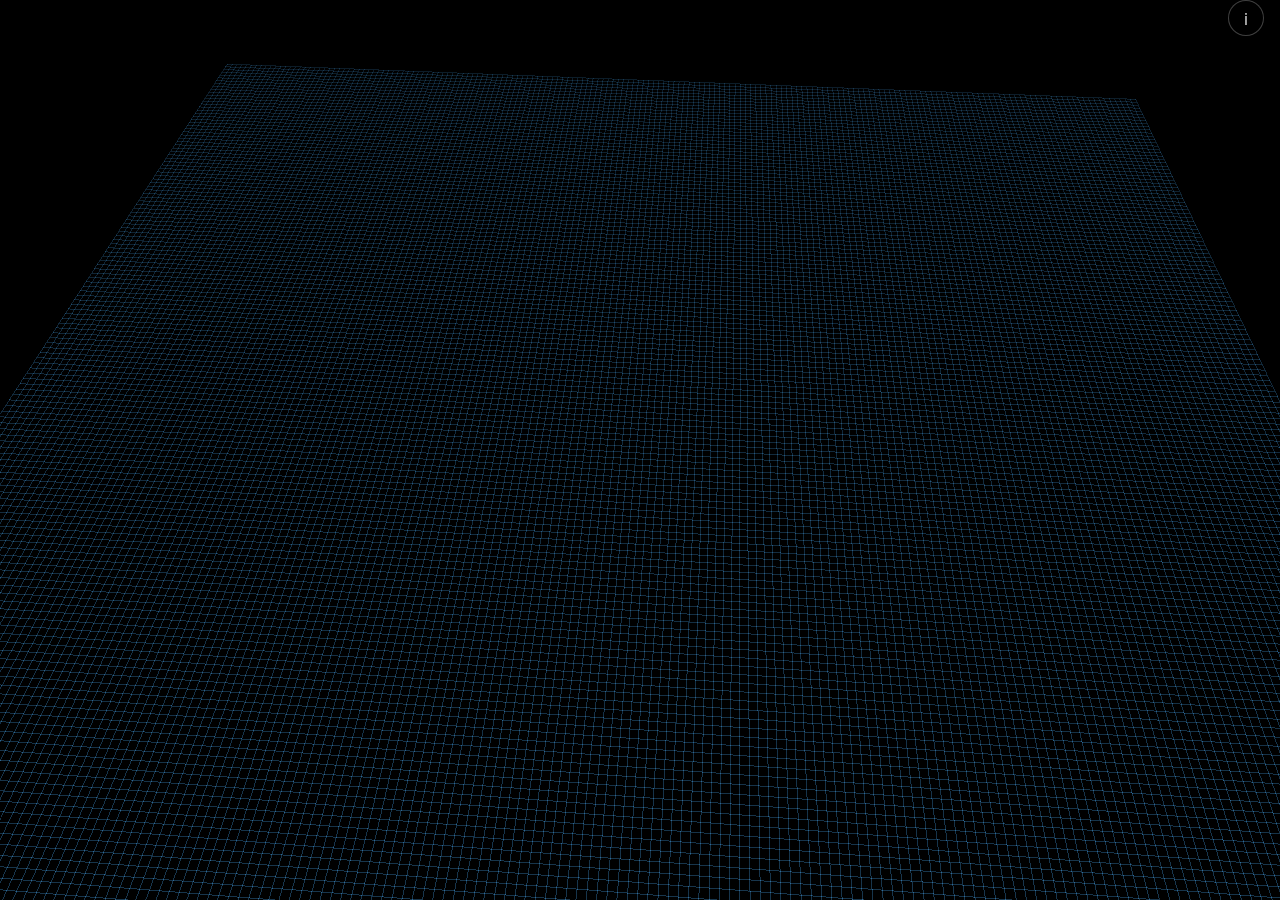
==== wallpapers/gravity-grid/index.html @ 03df8e8a "Gravity Grid step 1: scaffold + static flat 3D lattice Start wallpaper 02 with a 180x180 lattice of " ====
<!doctype html>
<html lang="de">
<head>
<meta charset="utf-8" />
<meta name="viewport" content="width=device-width,initial-scale=1,viewport-fit=cover,maximum-scale=1,user-scalable=no" />
<meta name="theme-color" content="#000000" />
<title>Gravity Grid — Live Wallpaper</title>
<link rel="stylesheet" href="../../shared/style.css" />
<style>
  .info-btn {
    position: fixed;
    top: env(safe-area-inset-top, 16px);
    right: 16px;
    width: 36px; height: 36px;
    border-radius: 50%;
    border: 1px solid rgba(255,255,255,0.25);
    background: rgba(0,0,0,0.45);
    color: rgba(255,255,255,0.85);
    font: 500 16px/36px -apple-system, system-ui, sans-serif;
    text-align: center;
    cursor: pointer;
    z-index: 10;
    backdrop-filter: blur(6px);
    -webkit-backdrop-filter: blur(6px);
  }
  .info-panel {
    position: fixed;
    inset: 0;
    background: rgba(0,0,0,0.80);
    backdrop-filter: blur(10px);
    -webkit-backdrop-filter: blur(10px);
    display: none;
    align-items: center;
    justify-content: center;
    z-index: 20;
    padding: 24px;
    overflow-y: auto;
  }
  .info-panel.open { display: flex; }
  .info-card {
    max-width: 520px;
    width: 100%;
    color: #fff;
    font: 400 14px/1.55 -apple-system, system-ui, sans-serif;
  }
  .info-card h1 {
    margin: 0 0 4px;
    font-size: 18px;
    letter-spacing: 0.14em;
    text-transform: uppercase;
    font-weight: 400;
  }
  .info-card p.sub {
    margin: 0 0 18px;
    color: rgba(255,255,255,0.5);
    font-size: 11px;
    letter-spacing: 0.12em;
    text-transform: uppercase;
  }
  .info-card h2 {
    margin: 20px 0 6px;
    font-size: 13px;
    letter-spacing: 0.08em;
    text-transform: uppercase;
    color: rgba(255,255,255,0.85);
  }
  .info-card ol { margin: 0; padding-left: 20px; }
  .info-card li { margin-bottom: 4px; color: rgba(255,255,255,0.82); }
  .info-card code { color: #9fd0ff; }
  .info-card .download {
    display: inline-block;
    margin-top: 18px;
    padding: 12px 18px;
    border: 1px solid rgba(255,255,255,0.3);
    border-radius: 12px;
    color: #fff;
    text-decoration: none;
    letter-spacing: 0.04em;
    background: linear-gradient(135deg, rgba(80,180,255,0.18), rgba(160,90,255,0.15));
  }
  .info-card .download small {
    display: block;
    font-size: 11px;
    color: rgba(255,255,255,0.55);
    margin-top: 2px;
  }
  .close-btn {
    position: absolute;
    top: env(safe-area-inset-top, 16px);
    right: 16px;
    width: 36px; height: 36px;
    border-radius: 50%;
    border: 1px solid rgba(255,255,255,0.25);
    background: rgba(255,255,255,0.08);
    color: #fff;
    font: 500 20px/34px -apple-system, system-ui, sans-serif;
    text-align: center;
    cursor: pointer;
  }
</style>
</head>
<body>
<div class="hud" id="hud">Gravity Grid</div>

<button class="info-btn" id="info-open" aria-label="Info">i</button>

<div class="info-panel" id="info-panel" role="dialog" aria-modal="true" aria-label="Wallpaper installieren">
  <button class="close-btn" id="info-close" aria-label="Schließen">×</button>
  <div class="info-card">
    <h1>Gravity Grid</h1>
    <p class="sub">Raumzeit-Krümmung · WebGL2</p>

    <p>Ein dreidimensionales Gitter wird von unsichtbaren Massen
    eingedrückt — Einsteins Raumzeit als Flamm-Paraboloid. Jede Masse
    erzeugt einen Trichter nach <code>y = −M/√(r² + ε²)</code>; schwerere
    Massen krümmen tiefer. Massen wandern langsam durch die Szene.</p>

    <a class="download" href="./wallpaper.html" download="gravity-grid-wallpaper.html">
      ⬇ Wallpaper herunterladen (eine Datei)
      <small>wallpaper.html · offline · WebGL2</small>
    </a>

    <h2>Als Samsung-Wallpaper verwenden</h2>
    <ol>
      <li><b>Video-Wallpaper:</b> Seite im Vollbild öffnen, mit Android-
      Bildschirmrekorder 15–30 Sek. aufnehmen, dann <i>Einstellungen →
      Hintergrund und Stil → Galerie</i> und das Video wählen.</li>
      <li><b>Live-HTML-Wallpaper:</b> App wie <i>„HTML Live Wallpaper"</i>
      oder <i>„Web Page Live Wallpaper"</i> installieren, lokale
      <code>wallpaper.html</code> auswählen.</li>
      <li><b>Als PWA:</b> In Samsung Internet oder Chrome öffnen →
      Menü → <i>„Zur Startseite hinzufügen"</i>.</li>
      <li><b>Am PC:</b> <code>wallpaper.html</code> doppelklicken.</li>
    </ol>
  </div>
</div>

<script type="module" src="./main.js"></script>
<script>
  const openBtn = document.getElementById('info-open');
  const closeBtn = document.getElementById('info-close');
  const panel = document.getElementById('info-panel');
  openBtn.addEventListener('click', () => panel.classList.add('open'));
  closeBtn.addEventListener('click', () => panel.classList.remove('open'));
  panel.addEventListener('click', (e) => {
    if (e.target === panel) panel.classList.remove('open');
  });
</script>
</body>
</html>
---- shared/style.css ----
html, body {
  margin: 0;
  padding: 0;
  width: 100%;
  height: 100%;
  background: #000;
  color: #fff;
  font-family: -apple-system, BlinkMacSystemFont, "Segoe UI", Roboto, sans-serif;
  overflow: hidden;
  overscroll-behavior: none;
  touch-action: none;
  -webkit-user-select: none;
  user-select: none;
  -webkit-tap-highlight-color: transparent;
}

canvas {
  display: block;
  position: fixed;
  inset: 0;
  width: 100vw;
  height: 100vh;
  background: #000;
}

.hud {
  position: fixed;
  left: 0;
  right: 0;
  bottom: env(safe-area-inset-bottom, 16px);
  padding: 12px 20px;
  text-align: center;
  font-size: 12px;
  letter-spacing: 0.12em;
  text-transform: uppercase;
  color: rgba(255, 255, 255, 0.45);
  pointer-events: none;
  mix-blend-mode: screen;
}
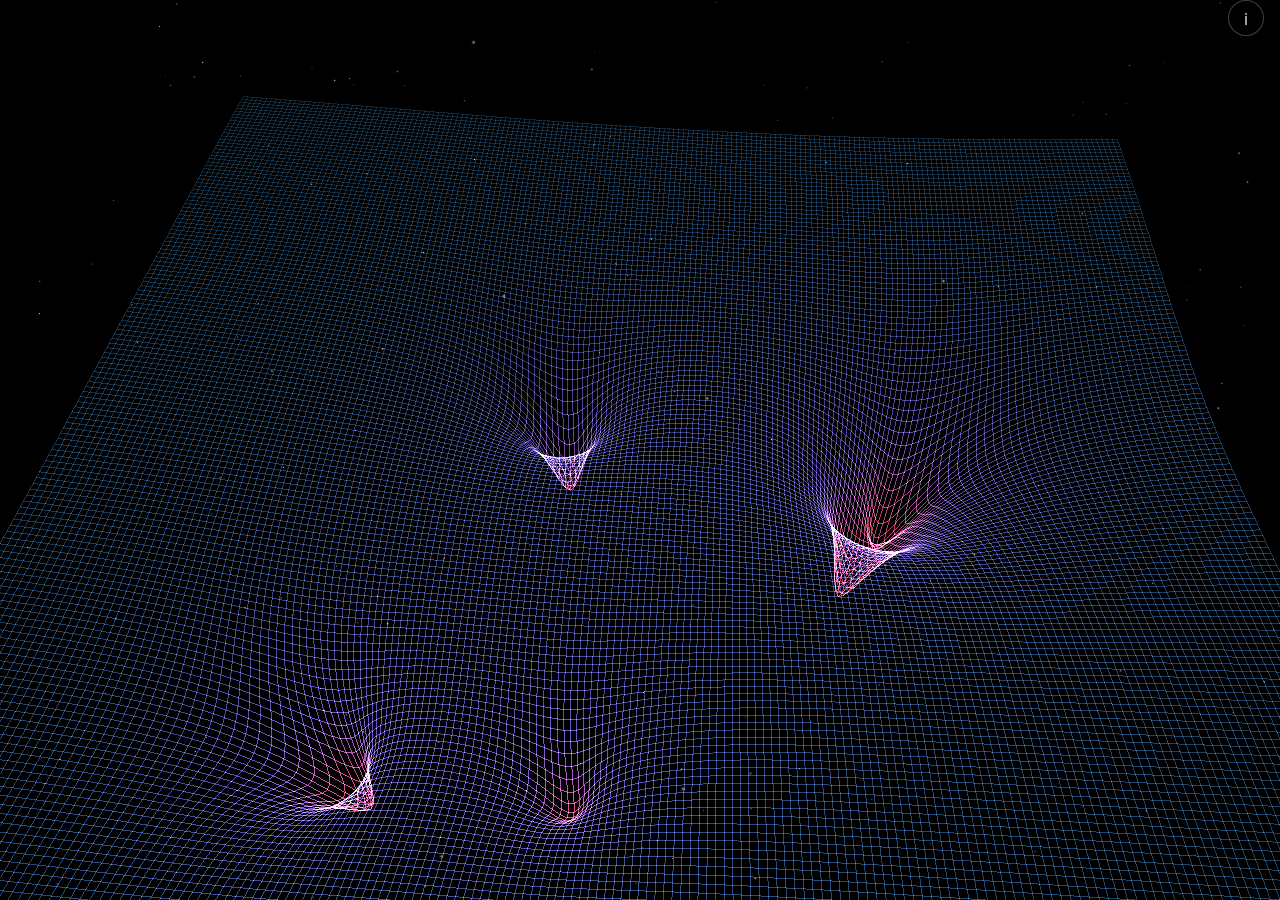
==== commit a3a6420f: "Gravity Grid step 5: info panel matches the shipped features Rewrite the install-panel description s" ====
--- a/wallpapers/gravity-grid/index.html
+++ b/wallpapers/gravity-grid/index.html
@@ -110,10 +110,14 @@
     <h1>Gravity Grid</h1>
     <p class="sub">Raumzeit-Krümmung · WebGL2</p>
 
-    <p>Ein dreidimensionales Gitter wird von unsichtbaren Massen
-    eingedrückt — Einsteins Raumzeit als Flamm-Paraboloid. Jede Masse
-    erzeugt einen Trichter nach <code>y = −M/√(r² + ε²)</code>; schwerere
-    Massen krümmen tiefer. Massen wandern langsam durch die Szene.</p>
+    <p>Ein 180×180-Raumzeitgitter wird von bis zu fünf unsichtbaren
+    Massen eingedrückt — Einsteins Raumzeit als Flamm-Paraboloid in
+    Echtzeit. Jede Masse bildet einen Trichter nach
+    <code>y = −M / √(r² + ε²)</code>; überlappende Brunnen verschmelzen
+    glatt. Die Gitterfarbe läuft mit der Tiefe von cyan (flach) über
+    violett zu magenta-rot (tief) — wie eine Gravitations-Rotverschiebung
+    in Falschfarben. Ein Hintergrund-Sternenhimmel mit 2400 Sternen
+    auf einer kamera-lokalen Sphäre verankert die Perspektive.</p>
 
     <a class="download" href="./wallpaper.html" download="gravity-grid-wallpaper.html">
       ⬇ Wallpaper herunterladen (eine Datei)
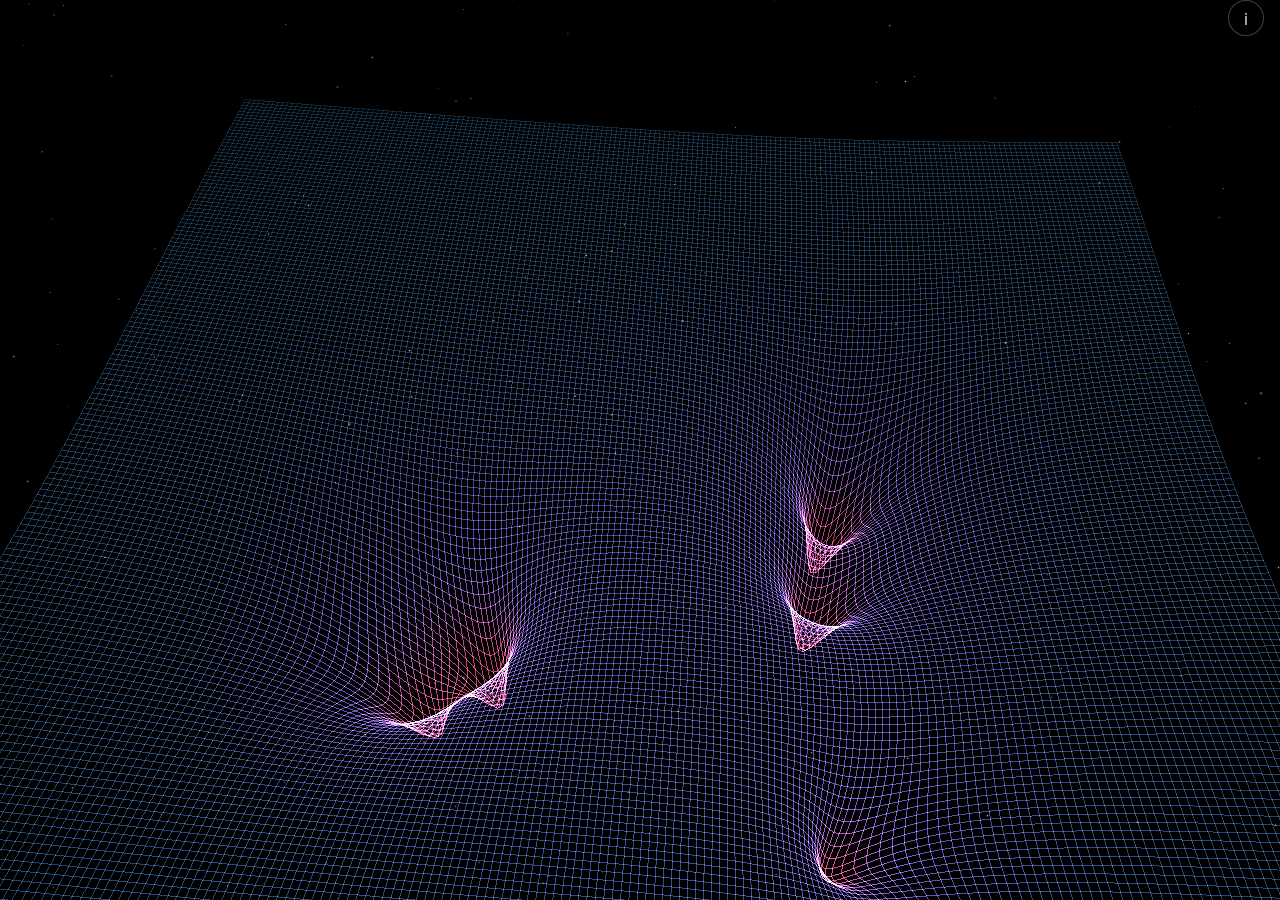
==== commit 57bf4e69: "Simplify: address /simplify review findings Changes driven by the three review agents:  Code reuse (" ====
--- a/wallpapers/gravity-grid/index.html
+++ b/wallpapers/gravity-grid/index.html
@@ -7,95 +7,9 @@
 <title>Gravity Grid — Live Wallpaper</title>
 <link rel="stylesheet" href="../../shared/style.css" />
 <style>
-  .info-btn {
-    position: fixed;
-    top: env(safe-area-inset-top, 16px);
-    right: 16px;
-    width: 36px; height: 36px;
-    border-radius: 50%;
-    border: 1px solid rgba(255,255,255,0.25);
-    background: rgba(0,0,0,0.45);
-    color: rgba(255,255,255,0.85);
-    font: 500 16px/36px -apple-system, system-ui, sans-serif;
-    text-align: center;
-    cursor: pointer;
-    z-index: 10;
-    backdrop-filter: blur(6px);
-    -webkit-backdrop-filter: blur(6px);
-  }
-  .info-panel {
-    position: fixed;
-    inset: 0;
-    background: rgba(0,0,0,0.80);
-    backdrop-filter: blur(10px);
-    -webkit-backdrop-filter: blur(10px);
-    display: none;
-    align-items: center;
-    justify-content: center;
-    z-index: 20;
-    padding: 24px;
-    overflow-y: auto;
-  }
-  .info-panel.open { display: flex; }
-  .info-card {
-    max-width: 520px;
-    width: 100%;
-    color: #fff;
-    font: 400 14px/1.55 -apple-system, system-ui, sans-serif;
-  }
-  .info-card h1 {
-    margin: 0 0 4px;
-    font-size: 18px;
-    letter-spacing: 0.14em;
-    text-transform: uppercase;
-    font-weight: 400;
-  }
-  .info-card p.sub {
-    margin: 0 0 18px;
-    color: rgba(255,255,255,0.5);
-    font-size: 11px;
-    letter-spacing: 0.12em;
-    text-transform: uppercase;
-  }
-  .info-card h2 {
-    margin: 20px 0 6px;
-    font-size: 13px;
-    letter-spacing: 0.08em;
-    text-transform: uppercase;
-    color: rgba(255,255,255,0.85);
-  }
-  .info-card ol { margin: 0; padding-left: 20px; }
-  .info-card li { margin-bottom: 4px; color: rgba(255,255,255,0.82); }
-  .info-card code { color: #9fd0ff; }
-  .info-card .download {
-    display: inline-block;
-    margin-top: 18px;
-    padding: 12px 18px;
-    border: 1px solid rgba(255,255,255,0.3);
-    border-radius: 12px;
-    color: #fff;
-    text-decoration: none;
-    letter-spacing: 0.04em;
-    background: linear-gradient(135deg, rgba(80,180,255,0.18), rgba(160,90,255,0.15));
-  }
-  .info-card .download small {
-    display: block;
-    font-size: 11px;
-    color: rgba(255,255,255,0.55);
-    margin-top: 2px;
-  }
-  .close-btn {
-    position: absolute;
-    top: env(safe-area-inset-top, 16px);
-    right: 16px;
-    width: 36px; height: 36px;
-    border-radius: 50%;
-    border: 1px solid rgba(255,255,255,0.25);
-    background: rgba(255,255,255,0.08);
-    color: #fff;
-    font: 500 20px/34px -apple-system, system-ui, sans-serif;
-    text-align: center;
-    cursor: pointer;
+  :root {
+    --download-gradient:
+      linear-gradient(135deg, rgba(80, 180, 255, 0.18), rgba(160, 90, 255, 0.15));
   }
 </style>
 </head>
--- a/shared/style.css
+++ b/shared/style.css
@@ -37,3 +37,103 @@
   pointer-events: none;
   mix-blend-mode: screen;
 }
+
+/* Shared info/download panel used by every wallpaper page. Each wallpaper
+   can override the `.download` gradient via CSS custom property
+   `--download-gradient`. */
+.info-btn {
+  position: fixed;
+  top: env(safe-area-inset-top, 16px);
+  right: 16px;
+  width: 36px; height: 36px;
+  border-radius: 50%;
+  border: 1px solid rgba(255, 255, 255, 0.25);
+  background: rgba(0, 0, 0, 0.45);
+  color: rgba(255, 255, 255, 0.85);
+  font: 500 16px/36px -apple-system, system-ui, sans-serif;
+  text-align: center;
+  cursor: pointer;
+  z-index: 10;
+  backdrop-filter: blur(6px);
+  -webkit-backdrop-filter: blur(6px);
+}
+.info-panel {
+  position: fixed;
+  inset: 0;
+  background: rgba(0, 0, 0, 0.80);
+  backdrop-filter: blur(10px);
+  -webkit-backdrop-filter: blur(10px);
+  display: none;
+  align-items: center;
+  justify-content: center;
+  z-index: 20;
+  padding: 24px;
+  overflow-y: auto;
+}
+.info-panel.open { display: flex; }
+.info-card {
+  max-width: 520px;
+  width: 100%;
+  color: #fff;
+  font: 400 14px/1.55 -apple-system, system-ui, sans-serif;
+}
+.info-card h1 {
+  margin: 0 0 4px;
+  font-size: 18px;
+  letter-spacing: 0.14em;
+  text-transform: uppercase;
+  font-weight: 400;
+}
+.info-card p.sub {
+  margin: 0 0 18px;
+  color: rgba(255, 255, 255, 0.5);
+  font-size: 11px;
+  letter-spacing: 0.12em;
+  text-transform: uppercase;
+}
+.info-card h2 {
+  margin: 20px 0 6px;
+  font-size: 13px;
+  letter-spacing: 0.08em;
+  text-transform: uppercase;
+  color: rgba(255, 255, 255, 0.85);
+}
+.info-card ol { margin: 0; padding-left: 20px; }
+.info-card li { margin-bottom: 4px; color: rgba(255, 255, 255, 0.82); }
+.info-card code { color: #9fd0ff; }
+.info-card a {
+  color: #9fc0ff;
+  text-decoration: none;
+  border-bottom: 1px dotted rgba(159, 192, 255, 0.4);
+}
+.info-card .download {
+  display: inline-block;
+  margin-top: 18px;
+  padding: 12px 18px;
+  border: 1px solid rgba(255, 255, 255, 0.3);
+  border-radius: 12px;
+  color: #fff;
+  text-decoration: none;
+  letter-spacing: 0.04em;
+  background: var(--download-gradient,
+    linear-gradient(135deg, rgba(80, 110, 255, 0.18), rgba(255, 140, 80, 0.12)));
+}
+.info-card .download small {
+  display: block;
+  font-size: 11px;
+  color: rgba(255, 255, 255, 0.55);
+  margin-top: 2px;
+}
+.close-btn {
+  position: absolute;
+  top: env(safe-area-inset-top, 16px);
+  right: 16px;
+  width: 36px; height: 36px;
+  border-radius: 50%;
+  border: 1px solid rgba(255, 255, 255, 0.25);
+  background: rgba(255, 255, 255, 0.08);
+  color: #fff;
+  font: 500 20px/34px -apple-system, system-ui, sans-serif;
+  text-align: center;
+  cursor: pointer;
+}
